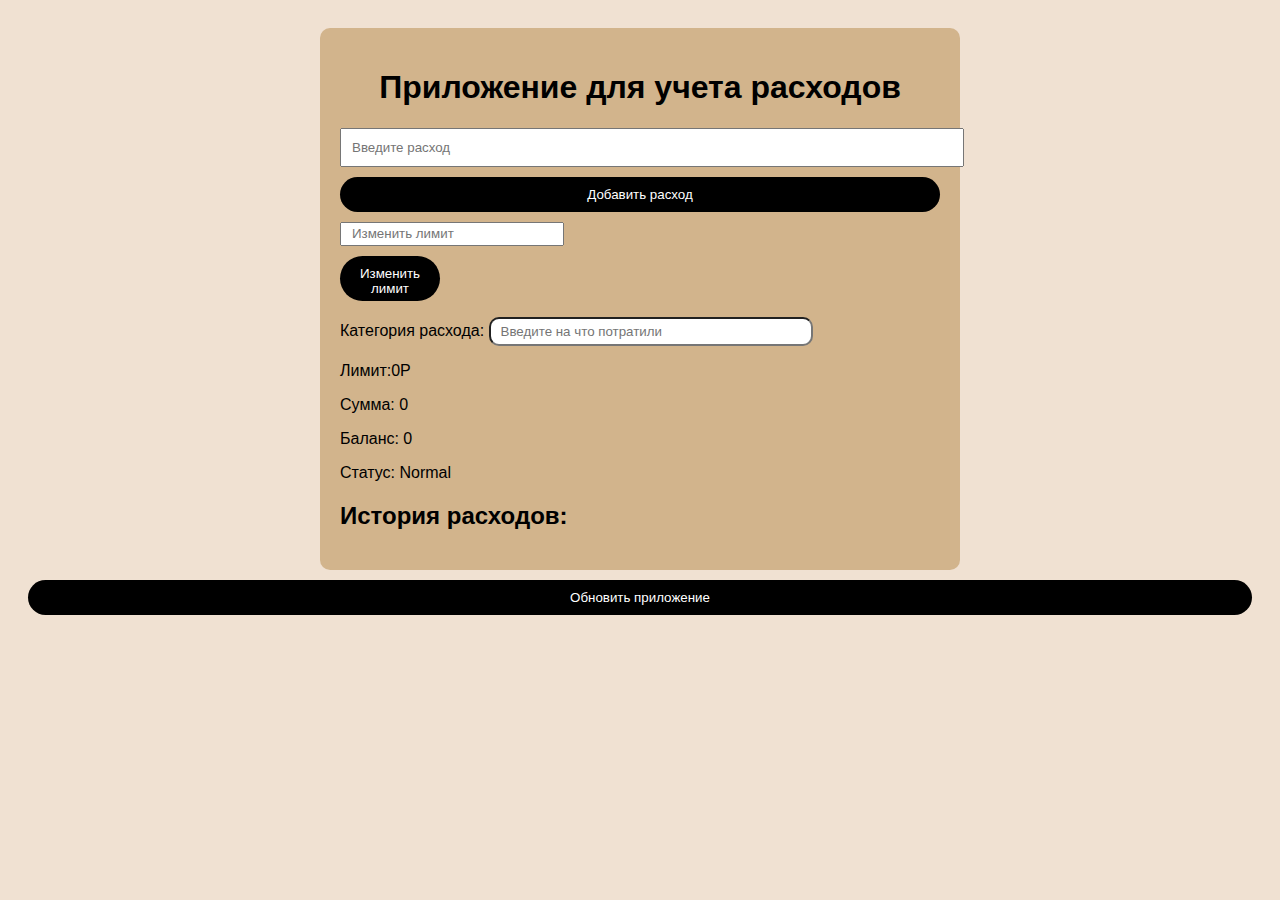
==== index.html @ 7139d3e5 "Add files via upload" ====
<!DOCTYPE html>
<html lang="en">
<head>
    <meta charset="UTF-8">
    <meta name="viewport" content="width=device-width, initial-scale=1.0">
    <title>Expense Tracker</title>
  <link rel="stylesheet" href="style.css">
  <link rel="icon" href="favicon.ico" type="image/x-icon">
  <link rel="apple-touch-icon" href="icon.png">
  <link rel="apple-touch-icon" sizes="152x152" href="icon-152x152.png">
  <link rel="apple-touch-icon" sizes="180x180" href="icon-180x180.png">
  <link rel="apple-touch-icon" sizes="167x167" href="icon-167x167.png">
</head>
<body>
<div class="container">
    <h1>Приложение для учета расходов</h1>
    <input class="js-input" type="number" placeholder="Введите расход">
    <button class="js-button">Добавить расход</button>

    <input class="input-limit" type="number" placeholder="Изменить лимит">
 
    <button class="limit-btn">Изменить лимит</button>
    <div>
      <p>Категория расхода: <input type="text" placeholder="Введите на что потратили" class="select"></p>
    </div>
    <p>Лимит:<span class="js-limit">0</span>Р</p>

    

    <p>Сумма: <span class="js-sum">0</span></p>
    <p>Баланс: <span class="js-balance">0</span></p>
    <p>Статус: <span class="js-status">Normal</span></p>

    <h2>История расходов:</h2>
    <div class="js-history history"></div>
</div>

<div class="refresh-container">
    <button class="refresh-btn">Обновить приложение</button>
</div>



<script src="index.js"></script>
</body>
</html>
---- style.css ----
body {
    font-family: Arial, sans-serif;
    background-color: #f0e1d2;
    padding: 20px;
}

.container {
    max-width: 600px;
    margin: 0 auto;
    background: #d2b48c;
    padding: 20px;
    border-radius: 10px;
}

h1 {
    text-align: center;
}

button {
 
    margin-top: 10px;
    display: block;
    width: 100%;
    padding: 10px;
    background: black;
    color: white;
    border: none;
    border-radius: 40px;
    cursor: pointer;
}

button:hover {
    background: #333;
}

input {
    margin-right: 20px;

    width: 100%;
    padding: 10px;

}

.history {
    margin-top: 20px;
}

.history-item {
    margin-bottom: 10px;
}

.input-limit{
    width: 200px;
    height: 0.1px;

    margin-top: 10px;
}

.limit-btn{
    width:  100px;
    height: 45px;

}

.select{
    width: 300px;
    height: 5px;
    border-radius: 10px;
}
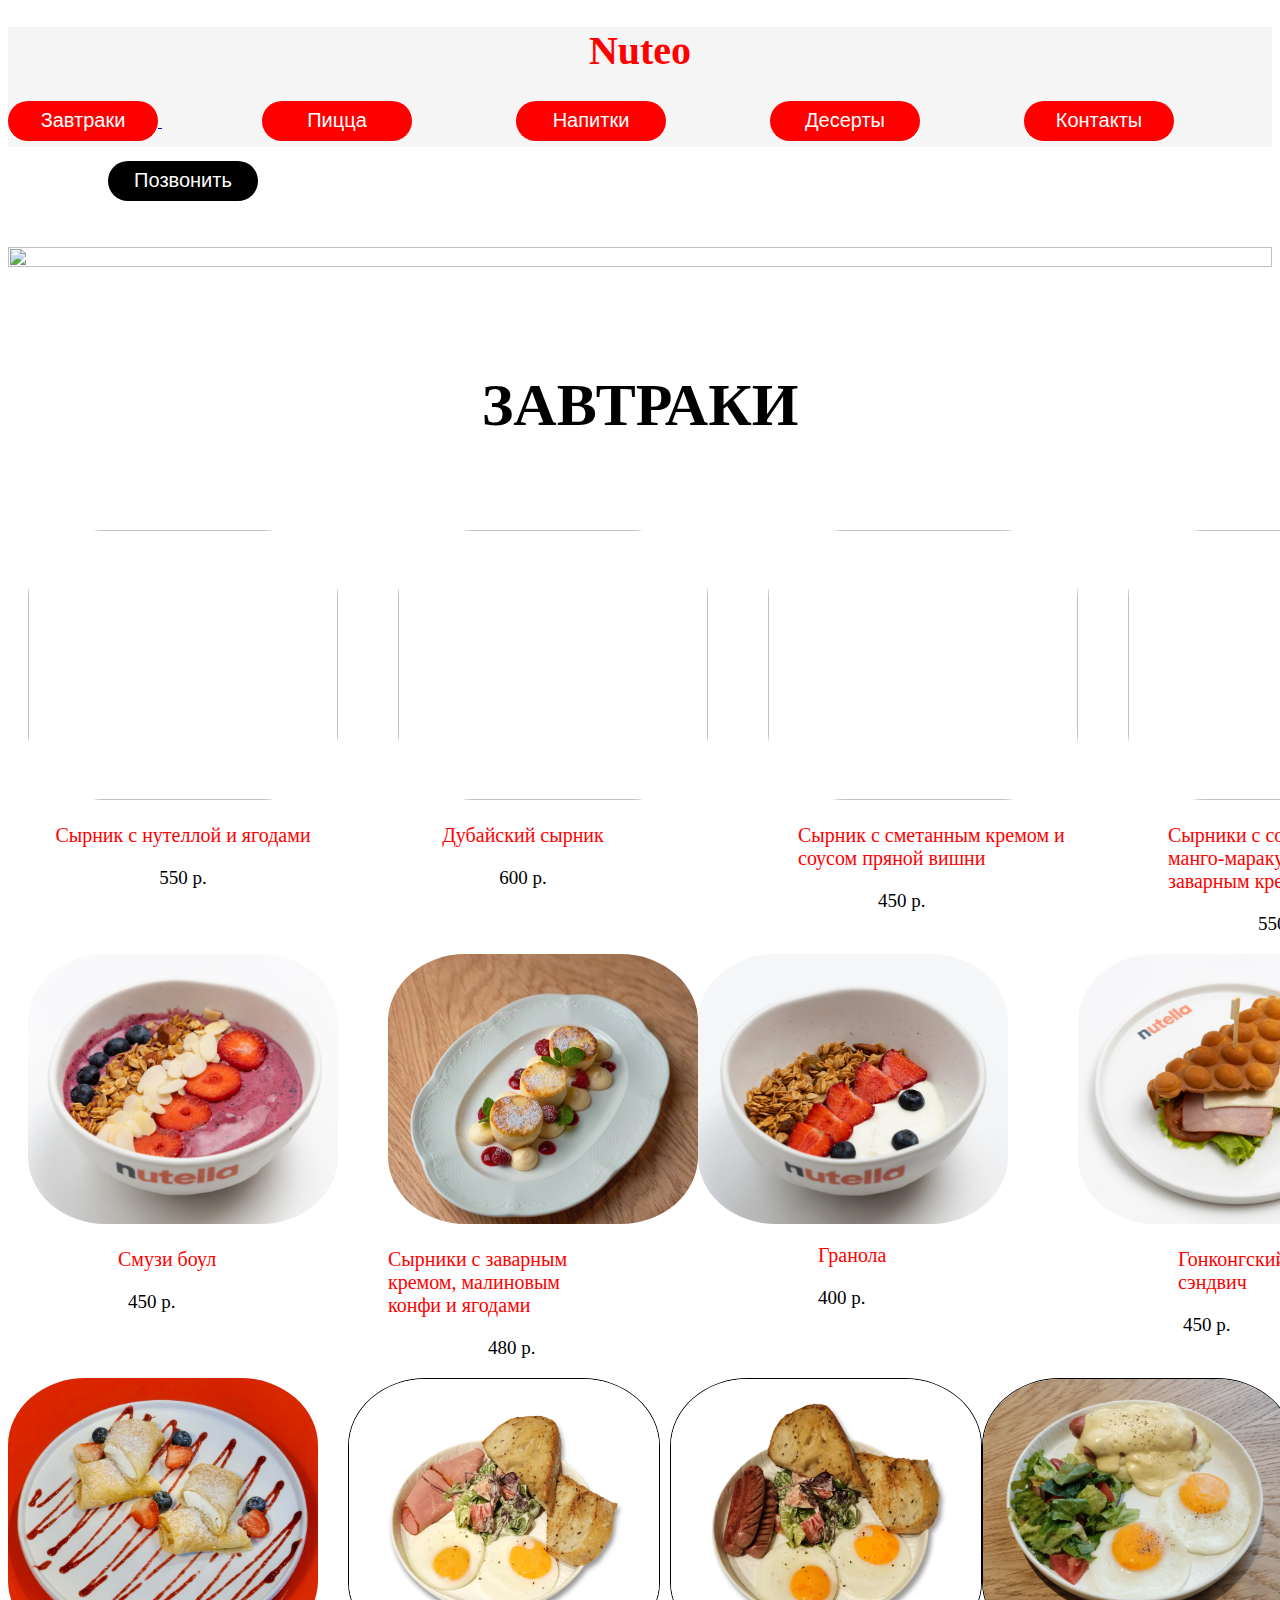
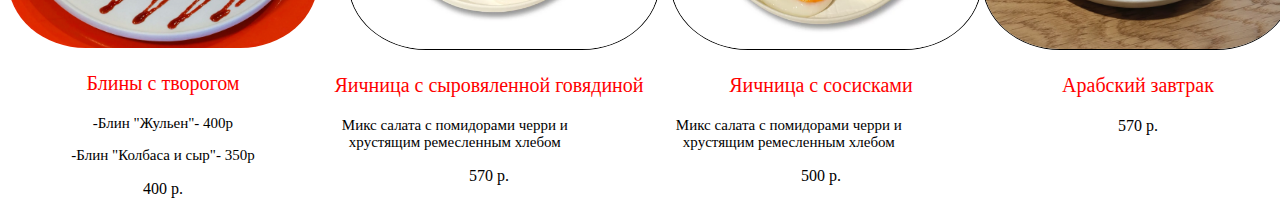
==== commit 69f0be0b: "Add files via upload" ====
--- a/index.html
+++ b/index.html
@@ -1,46 +1,171 @@
-<!DOCTYPE html>
+<!doctype html>
 <html lang="en">
 <head>
     <meta charset="UTF-8">
-    <meta name="viewport" content="width=device-width, initial-scale=1.0">
-    <title>Expense Tracker</title>
-  <link rel="stylesheet" href="style.css">
-  <link rel="icon" href="favicon.ico" type="image/x-icon">
-  <link rel="apple-touch-icon" href="icon.png">
-  <link rel="apple-touch-icon" sizes="152x152" href="icon-152x152.png">
-  <link rel="apple-touch-icon" sizes="180x180" href="icon-180x180.png">
-  <link rel="apple-touch-icon" sizes="167x167" href="icon-167x167.png">
+    <meta name="viewport" content="width=device-width, initial-scale=1">
+    <title>Nuteo</title>
+    <link rel="stylesheet" href="style.css">
 </head>
 <body>
-<div class="container">
-    <h1>Приложение для учета расходов</h1>
-    <input class="js-input" type="number" placeholder="Введите расход">
-    <button class="js-button">Добавить расход</button>
 
-    <input class="input-limit" type="number" placeholder="Изменить лимит">
- 
-    <button class="limit-btn">Изменить лимит</button>
-    <div>
-      <p>Категория расхода: <input type="text" placeholder="Введите на что потратили" class="select"></p>
-    </div>
-    <p>Лимит:<span class="js-limit">0</span>Р</p>
+<div class="box">
 
-    
+    <h1 class="h1-nuteo">
+        Nuteo
+    </h1>
 
-    <p>Сумма: <span class="js-sum">0</span></p>
-    <p>Баланс: <span class="js-balance">0</span></p>
-    <p>Статус: <span class="js-status">Normal</span></p>
+ <a href="#menu-morning">
+   <button class="morning-btn">Завтраки</button>
 
-    <h2>История расходов:</h2>
-    <div class="js-history history"></div>
+ </a>
+
+    <a>
+        <button class="pizza-btn">Пицца</button>
+    </a>
+
+    <a>
+        <button class="drink-btn">Напитки</button>
+    </a>
+
+    <a>
+        <button class="desert-btn">Десерты</button>
+    </a>
+
+    <a>
+        <button class="contact-btn">Контакты</button>
+    </a>
+
+    <a>
+        <button class="phone-btn">Позвонить</button>
+    </a>
+
+
 </div>
 
-<div class="refresh-container">
-    <button class="refresh-btn">Обновить приложение</button>
+
+<div>
+    <img src="Frame_1.png" class="img">
 </div>
 
 
 
-<script src="index.js"></script>
+
+
+
+
+
+<div id="menu-morning">
+    <h1 class="morning-menu">ЗАВТРАКИ</h1>
+<div class="menu-slide-1">
+
+    <div class="menu-chees">
+        <img src="nuteo-1.jpg" class="img-nuteo-1">
+        <p class="img-nuteo-1-p">Сырник с нутеллой и ягодами</p>
+        <p class="nuteo-1-money">550 р.</p>
+    </div>
+
+
+
+
+
+    <div class="menu-chees-duba">
+        <img src="nuteo-2.jpg" class="img-nuteo-2">
+        <p class="img-nuteo-2-p">Дубайский сырник</p>
+
+        <p class="nuteo-2-money">600 р.</p>
+    </div>
+
+    <div class="menu-cherry">
+        <img src="nuteo-3.jpg" class="img-nuteo-3">
+        <p class="img-nuteo-3-p">Сырник с сметанным кремом и соусом пряной вишни</p>
+
+        <p class="nuteo-3-money">450 р.</p>
+    </div>
+
+    <div class="chees-mango">
+        <img src="nuteo-4.jpg" class="img-nuteo-4">
+        <p class="img-nuteo-4-p">Сырники с соусом манго-маракуйя и заварным кремом</p>
+
+        <p class="nuteo-4-money">550 р.</p>
+    </div>
+
+
+
+</div>
+
+<div class="menu-slide-2">
+    <div class="boul">
+<img src="nuteo-5.jpg" class="img-nuteo-5">
+
+    <p class="img-nuteo-5-p">Смузи боул</p>
+
+    <p class="nuteo-5-money">450 р.</p>
+    </div>
+
+    <div class="chees-crem">
+        <img src="nuteo-6.jpg" class="img-nuteo-6">
+        <p class="img-nuteo-6-p">Сырники с заварным кремом, малиновым конфи и ягодами</p>
+        <p class="nuteo-6-money">480 р.</p>
+    </div>
+
+    <div class="granola">
+        <img src="nuteo-7.jpg" class="img-nuteo-7">
+        <p class="img-nuteo-7-p">Гранола</p>
+        <p class="nuteo-7-money">400 р.</p>
+    </div>
+
+
+   <div class="gonkong">
+       <img src="nuteo-8.jpg" class="img-nuteo-8">
+       <p class="img-nuteo-8-p">Гонконгский сэндвич</p>
+       <p class="nuteo-8-money">450 р.</p>
+   </div>
+
+
+
+</div>
+
+    <div class="menu-slide-3">
+        <div class="blin-tvorog">
+        <img src="nuteo-9.jpg" class="img-nuteo-9">
+        <p class="img-nuteo-9-p">Блины с творогом</p>
+        <p class="img-nuteo-9-p-mini">-Блин "Жульен"- 400р</p>
+        <p class="img-nuteo-9-p-mini-2">-Блин "Колбаса и сыр"- 350р</p>
+        <p class="nuteo-9-money">400 р.</p>
+        </div>
+
+
+        <div class="omlet-meat">
+            <img src="nuteo-10.png" class="img-nuteo-10">
+            <p class="img-nuteo-10-p">Яичница с сыровяленной говядиной</p>
+            <p class="img-nuteo-10-p-mini">Микс салата с помидорами черри и хрустящим ремесленным хлебом</p>
+
+            <p class="nuteo-10-money">570 р.</p>
+        </div>
+
+        <div class="omlet-meat-2">
+
+            <img src="nuteo-11.png" class="img-nuteo-11">
+            <p class="img-nuteo-11-p">Яичница с сосисками</p>
+            <p class="img-nuteo-11-p-mini">Микс салата с помидорами черри и хрустящим ремесленным хлебом</p>
+
+            <p class="nuteo-11-money">500 р.</p>
+        </div>
+
+        <div class="omlet-3">
+            <img src="nuteo-12.jpg" class="img-nuteo-12">
+            <p class="img-nuteo-12-p">Арабский завтрак</p>
+            <p class="nuteo-12-money">570 р.</p>
+        </div>
+
+    </div>
+
+</div>
+
+
+
+
+
+
 </body>
-</html>
+</html>--- a/style.css
+++ b/style.css
@@ -1,69 +1,428 @@
-body {
-    font-family: Arial, sans-serif;
-    background-color: #f0e1d2;
-    padding: 20px;
-}
-
-.container {
-    max-width: 600px;
-    margin: 0 auto;
-    background: #d2b48c;
-    padding: 20px;
-    border-radius: 10px;
-}
-
-h1 {
-    text-align: center;
-}
-
-button {
- 
-    margin-top: 10px;
+html {
+    scroll-behavior: smooth;
+}
+
+
+.box{
+
+
+    width: 100%;
+    height: 120px;
+    background-color: whitesmoke;
+
+}
+
+.h1-nuteo{
+
+    font-size: 40px;
+    text-align: center;
+    color: red;
+}
+
+
+.morning-btn{
+    margin-bottom: 20px;
+    width: 150px;
+    height: 40px;
+    background-color: red;
+    color: white;
+    border: none;
+    border-radius: 20px;
+    font-size: 20px;
+
+}
+
+.pizza-btn{
+    margin-left: 100px;
+    margin-bottom: 20px;
+    width: 150px;
+    height: 40px;
+    background-color: red;
+    color: white;
+    border: none;
+    border-radius: 20px;
+    font-size: 20px;
+}
+
+.drink-btn{
+    margin-left: 100px;
+    margin-bottom: 20px;
+    width: 150px;
+    height: 40px;
+    background-color: red;
+    color: white;
+    border: none;
+    border-radius: 20px;
+    font-size: 20px;
+}
+
+
+.desert-btn{
+    margin-left: 100px;
+    margin-bottom: 20px;
+    width: 150px;
+    height: 40px;
+    background-color: red;
+    color: white;
+    border: none;
+    border-radius: 20px;
+    font-size: 20px;
+}
+
+.contact-btn{
+    margin-left: 100px;
+    margin-bottom: 20px;
+    width: 150px;
+    height: 40px;
+    background-color: red;
+    color: white;
+    border: none;
+    border-radius: 20px;
+    font-size: 20px;
+}
+
+.phone-btn{
+    margin-left: 100px;
+    margin-bottom: 20px;
+    width: 150px;
+    height: 40px;
+    background-color: black;
+    color: white;
+    border: none;
+    border-radius: 20px;
+    font-size: 20px;
+}
+
+.morning-menu{
+
+padding-bottom: 50px;
+    font-size: 60px;
+      text-align: center;
+    margin-top: 100px;
+}
+
+.menu-morning{
+    display: flex;
+    justify-content: space-between;
+}
+
+.img{
+    margin-top: 100px;
+    width: 100%;
+    height: 30%;
+}
+
+
+.menu-slide-1{
+    display: flex;
+
+}
+
+.menu-chees{
+
+    margin-left: 20px;
+    width: 310px;
+    height: 10px;
+
+
+}
+
+
+
+.img-nuteo-1{
+    object-fit: cover;
+    height: auto;
+    width: 310px;
+    height: 270px;
+    border-radius: 25%;
+}
+
+.img-nuteo-1-p{
+    font-size: 20px;
+    text-align: center;
+    color: red;
+}
+
+.nuteo-1-money{
+    text-align: center;
+    font-size: 19px;
+}
+
+
+
+.img-nuteo-2{
+    object-fit: cover;
+    margin-left: 60px;
+    width: 310px;
+    height: 270px;
+    border-radius: 25%;
+}
+
+.img-nuteo-2-p{
+    font-size: 20px;
+
+    color: red;
+    text-align: center;
+
+}
+
+.nuteo-2-money{
+    text-align: center;
+    font-size: 19px;
+}
+
+
+.img-nuteo-3{
+    object-fit: cover;
+    margin-left: 60px;
+    width: 310px;
+    height: 270px;
+    border-radius: 25%;
+}
+
+.img-nuteo-3-p{
+    width: 80%;
+    font-size: 20px;
+    color: red;
+    margin-left: 90px;
+}
+
+
+.nuteo-3-money{
+    font-size: 19px;
+    margin-left: 170px;
+}
+
+
+.img-nuteo-4{
+    object-fit: cover;
+    margin-left: 50px;
+    width: 310px;
+    height: 270px;
+    border-radius: 25%;
+}
+
+.img-nuteo-4-p{
+
+    font-size: 20px;
+    width: 60%;
+    font-size: 20px;
+    color: red;
+    margin-left: 90px;
+}
+
+.nuteo-4-money{
+    font-size: 19px;
+    margin-left: 180px;
+}
+
+.menu-slide-2{
+    display: flex;
+    margin-left: 20px;
+
+}
+
+
+.img-nuteo-5{
+    object-fit: cover;
+    width: 310px;
+    height: 270px;
+    border-radius: 25%;
+}
+
+.img-nuteo-5-p{
+    font-size: 20px;
+    width: 60%;
+    font-size: 20px;
+    color: red;
+    margin-left: 90px;
+}
+
+.nuteo-5-money{
+    font-size: 19px;
+    margin-left: 100px;
+}
+
+
+.img-nuteo-6{
+    object-fit: cover;
+    margin-left: 50px;
+    width: 310px;
+    height: 270px;
+    border-radius: 25%;
+}
+
+
+.img-nuteo-6-p{
+    font-size: 20px;
+    width: 60%;
+    font-size: 20px;
+    color: red;
+    margin-left: 50px;
+}
+
+.nuteo-6-money{
+    font-size: 19px;
+    margin-left: 150px;
+}
+
+
+.img-nuteo-7{
     display: block;
-    width: 100%;
-    padding: 10px;
-    background: black;
-    color: white;
-    border: none;
-    border-radius: 40px;
-    cursor: pointer;
-}
-
-button:hover {
-    background: #333;
-}
-
-input {
-    margin-right: 20px;
-
-    width: 100%;
-    padding: 10px;
-
-}
-
-.history {
-    margin-top: 20px;
-}
-
-.history-item {
-    margin-bottom: 10px;
-}
-
-.input-limit{
-    width: 200px;
-    height: 0.1px;
-
-    margin-top: 10px;
-}
-
-.limit-btn{
-    width:  100px;
-    height: 45px;
-
-}
-
-.select{
-    width: 300px;
-    height: 5px;
-    border-radius: 10px;
+      margin-right: 220px;
+    object-fit: cover;
+    width: 310px;
+    height: 270px;
+    border-radius: 25%;
+}
+
+.img-nuteo-7-p{
+    font-size: 20px;
+    width: 60%;
+    font-size: 20px;
+    color: red;
+    margin-left: 120px;
+}
+.nuteo-7-money{
+    font-size: 19px;
+    margin-left: 120px;
+}
+
+
+
+
+.img-nuteo-8{
+     margin-left: -150px;
+    object-fit: cover;
+    width: 310px;
+    height: 270px;
+    border-radius: 25%;
+}
+
+.img-nuteo-8-p{
+   margin-left: -50px;
+    font-size: 20px;
+    padding-right: 50px;
+    color: red;
+}
+
+.nuteo-8-money{
+    font-size: 19px;
+    margin-left: -45px;
+}
+
+
+.menu-slide-3{
+    display: flex;
+}
+
+
+.img-nuteo-9{
+
+    object-fit: cover;
+    width: 310px;
+    height: 270px;
+    border-radius: 25%;
+}
+
+.img-nuteo-9-p{
+    font-size: 20px;
+   text-align: center;
+    color: red;
+}
+
+.img-nuteo-9-p-mini{
+
+   font-size: 15px;
+    text-align: center;
+}
+
+.img-nuteo-9-p-mini-2{
+    font-size: 15px;
+    text-align: center;
+}
+.nuteo-9-money{
+    text-align: center;
+}
+
+
+.img-nuteo-10{
+    margin-left: 30px;
+     border: 1px solid black;
+    object-fit: cover;
+    width: 310px;
+    height: 270px;
+    border-radius: 25%;
+}
+
+.img-nuteo-10-p{
+
+    color: red;
+    font-size: 20px;
+    text-align: center;
+}
+
+.img-nuteo-10-p-mini{
+    width: 80%;
+    font-size: 15px;
+    text-align: center;
+}
+
+.nuteo-10-money{
+
+    text-align: center;
+}
+
+
+.img-nuteo-11{
+    margin-left: 10px;
+    border: 1px solid black;
+    object-fit: cover;
+    width: 310px;
+    height: 270px;
+    border-radius: 25%;
+}
+
+.img-nuteo-11-p{
+    font-size: 20px;
+    text-align: center;
+    color: red;
+
+}
+.img-nuteo-11-p-mini{
+    font-size: 15px;
+    text-align: center;
+    width: 80%;
+}
+.nuteo-11-money{
+    text-align: center;
+}
+
+.img-nuteo-12{
+
+    margin-left: 0px;
+    border: 1px solid black;
+    object-fit: cover;
+    width: 310px;
+    height: 270px;
+    border-radius: 25%;
+}
+
+.img-nuteo-12-p{
+    font-size: 20px;
+    color: red;
+    text-align: center;
+
+}
+
+.nuteo-12-money{
+    text-align: center;
+}
+
+
+@media screen and (max-width: 768px){
+    body{
+        width: 90%;
+        padding: 10px;
+    }
 }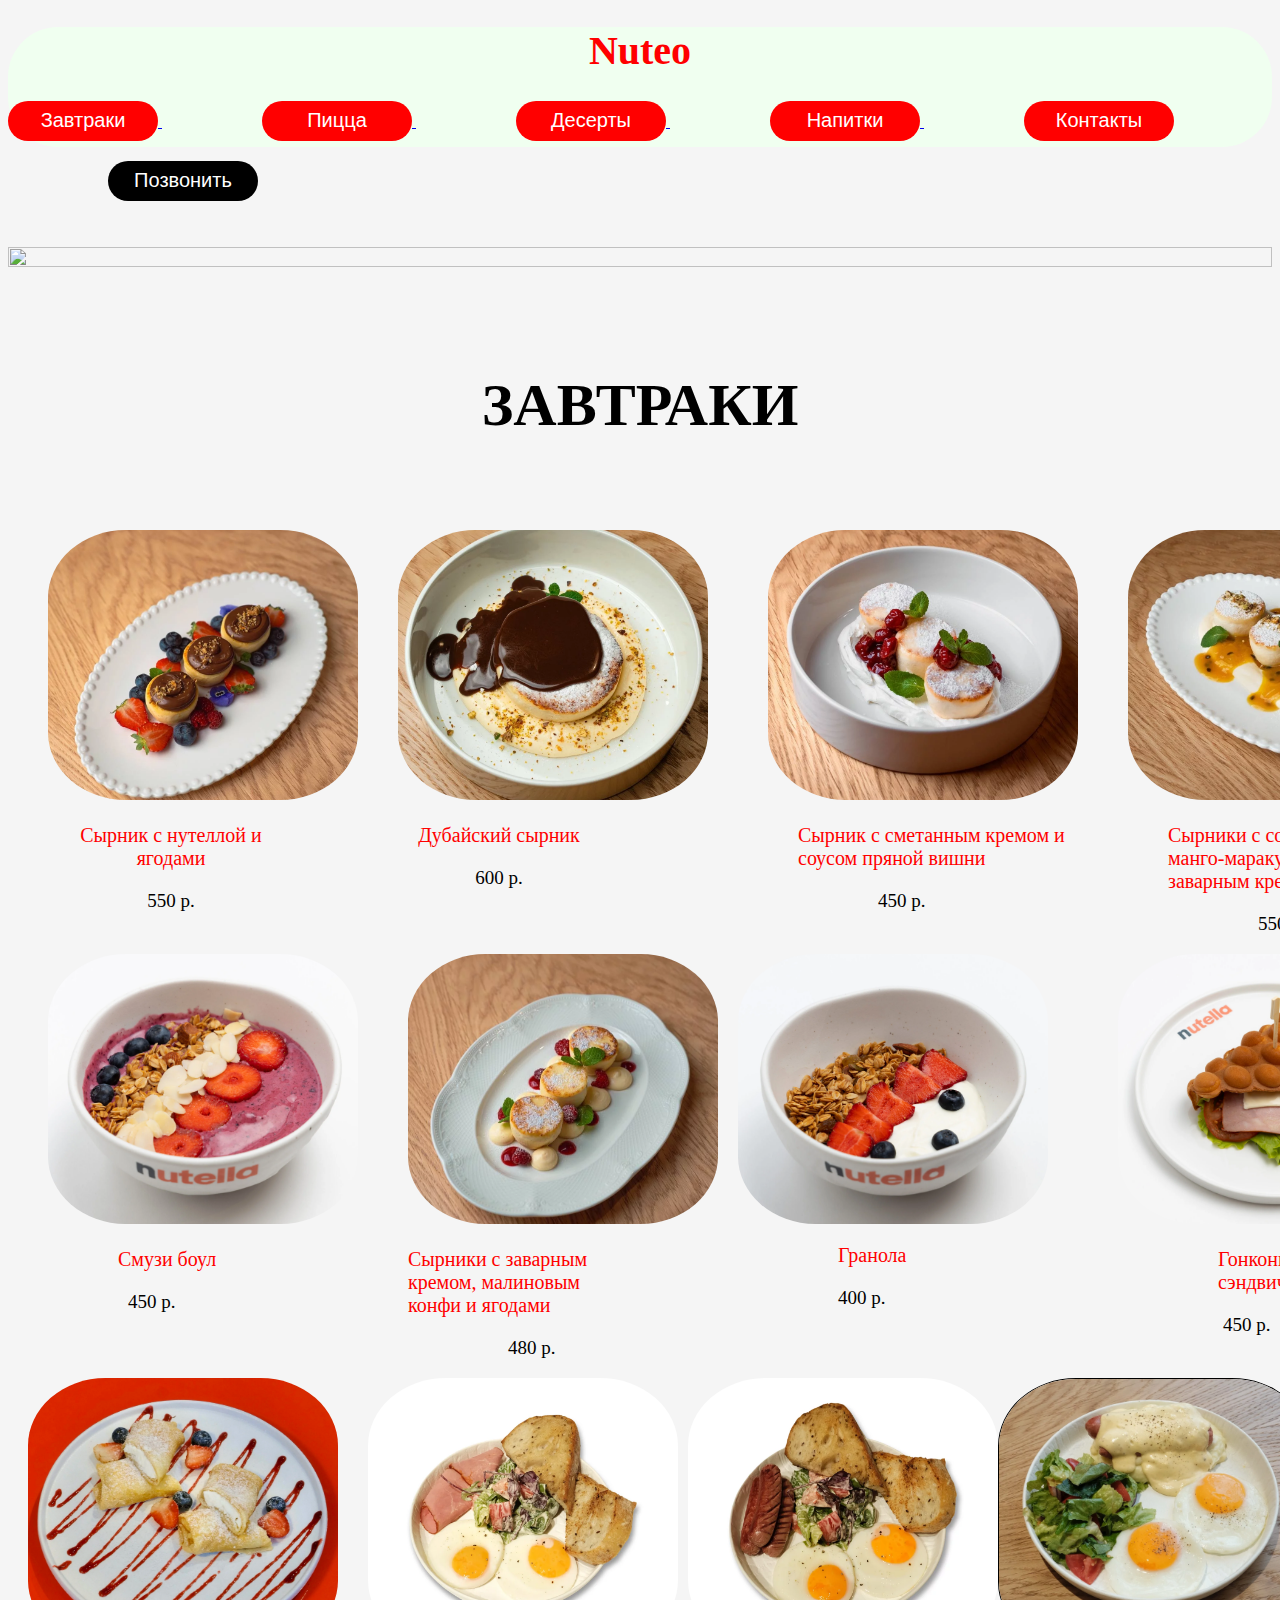
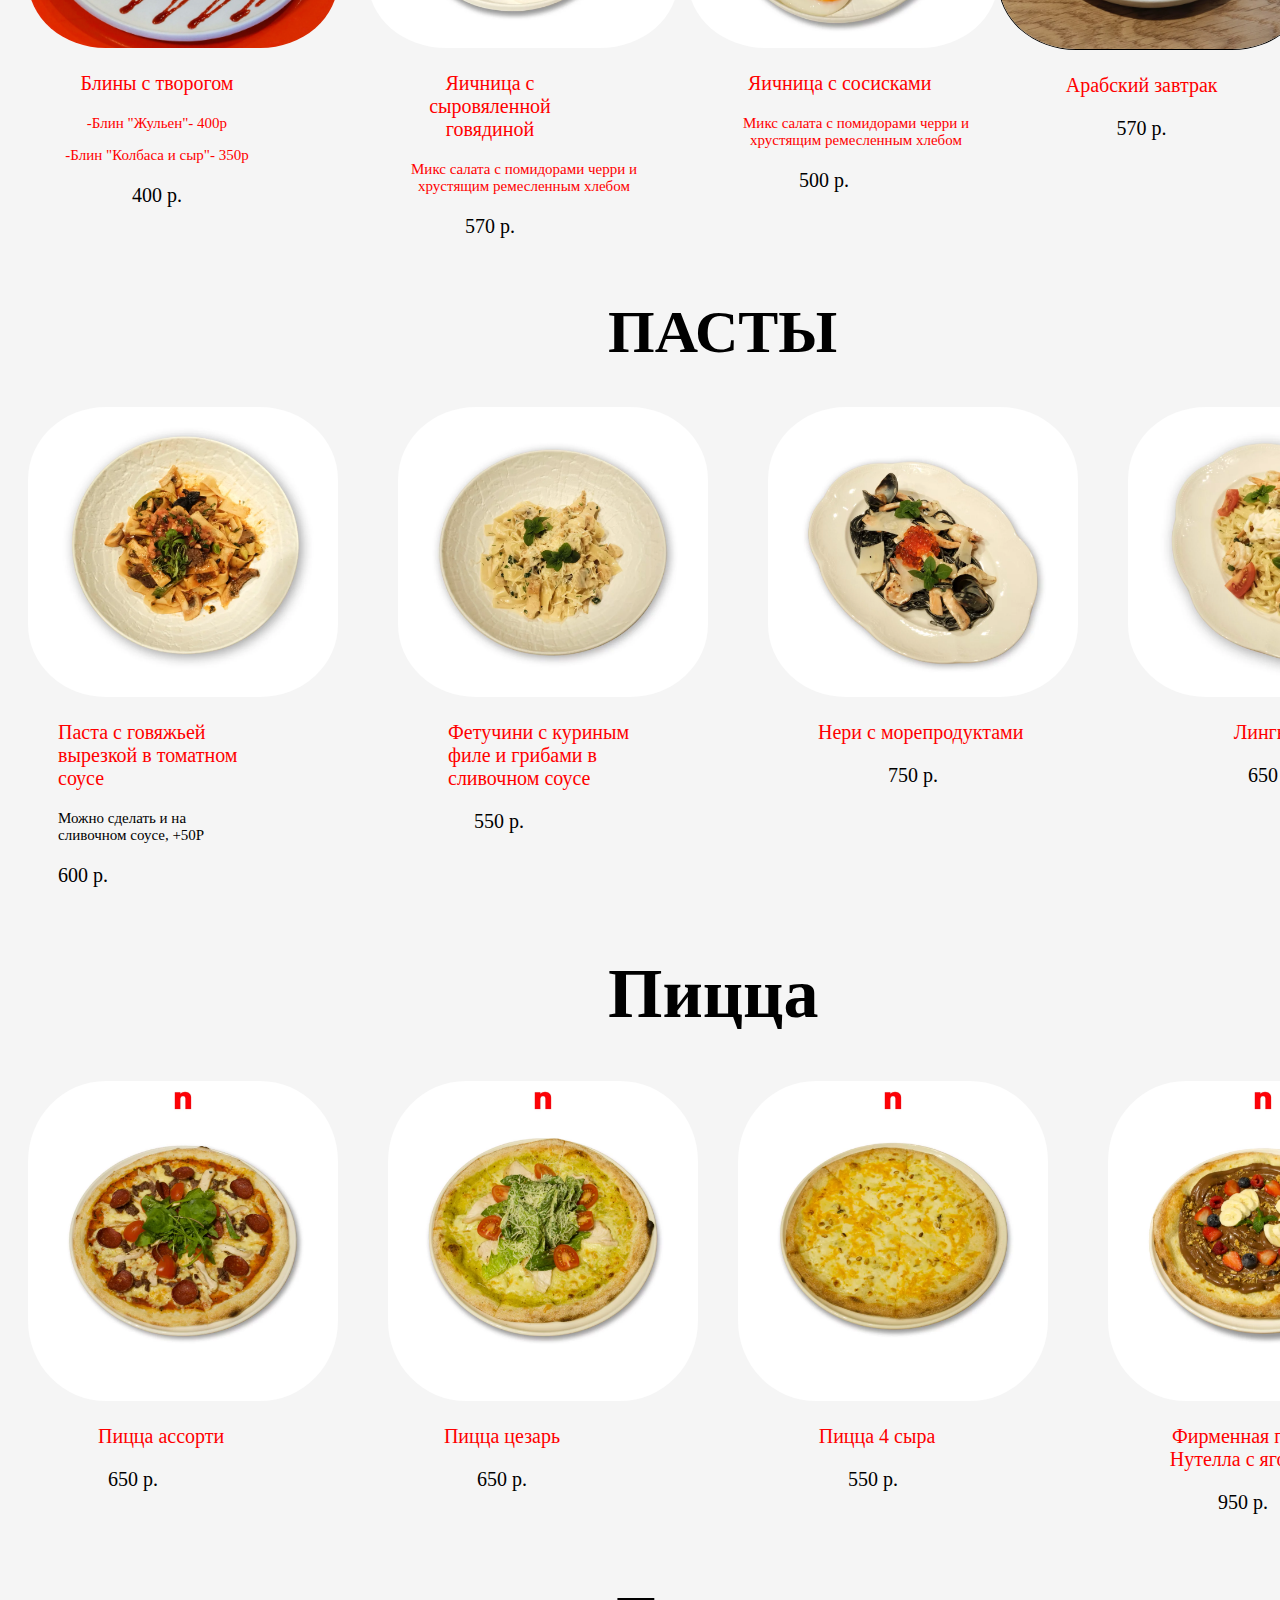
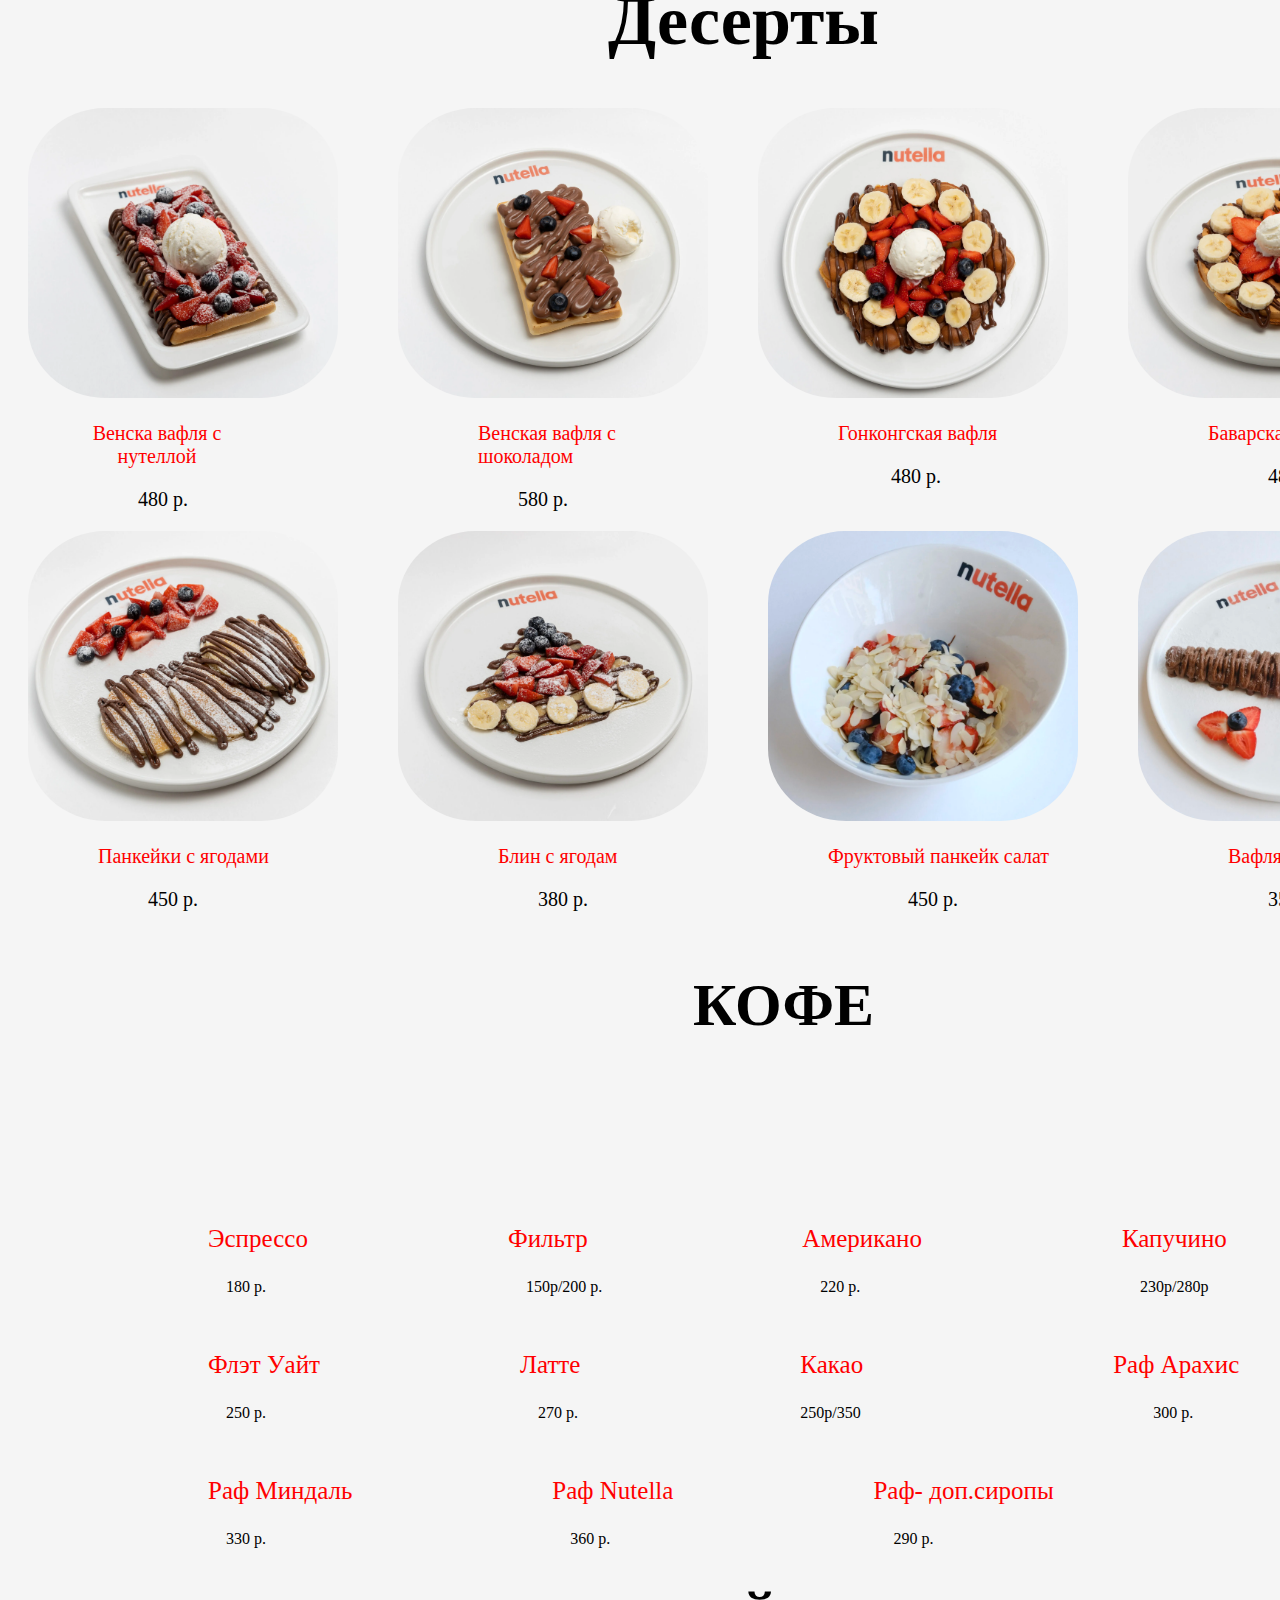
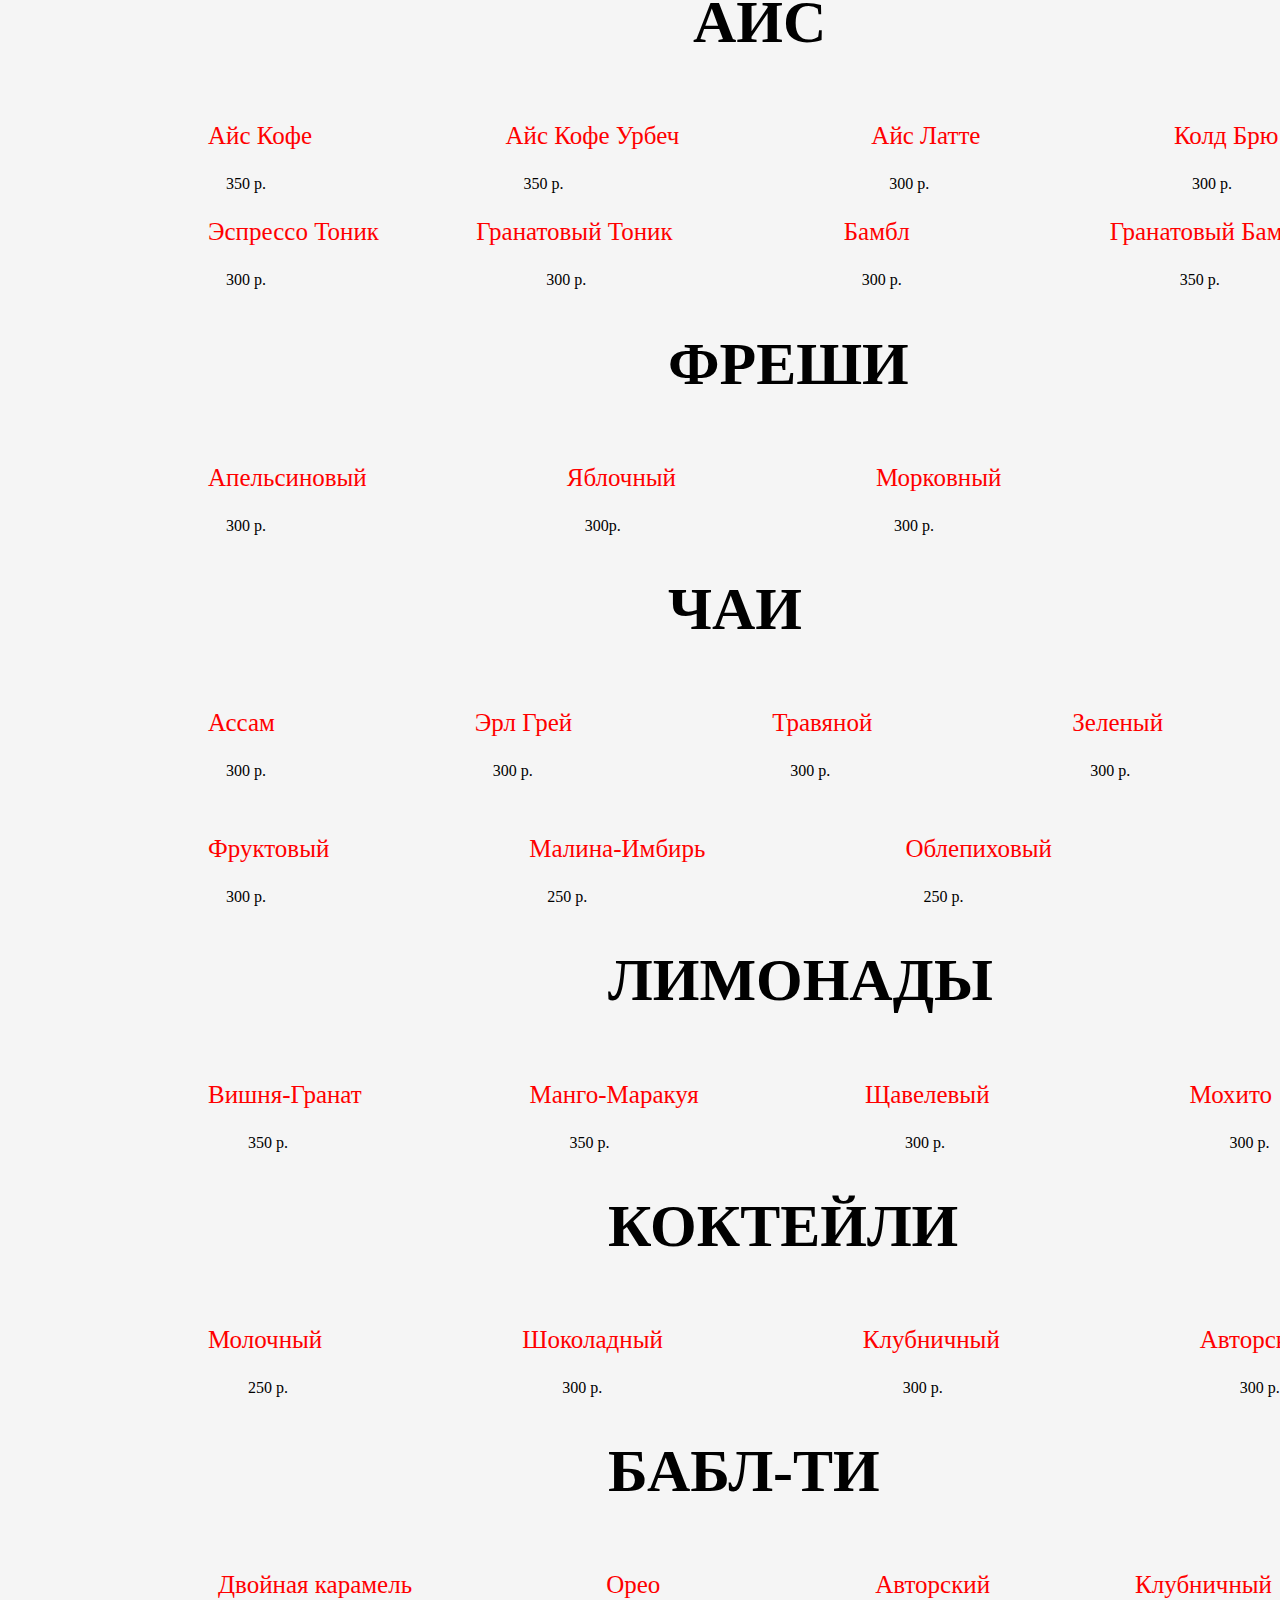
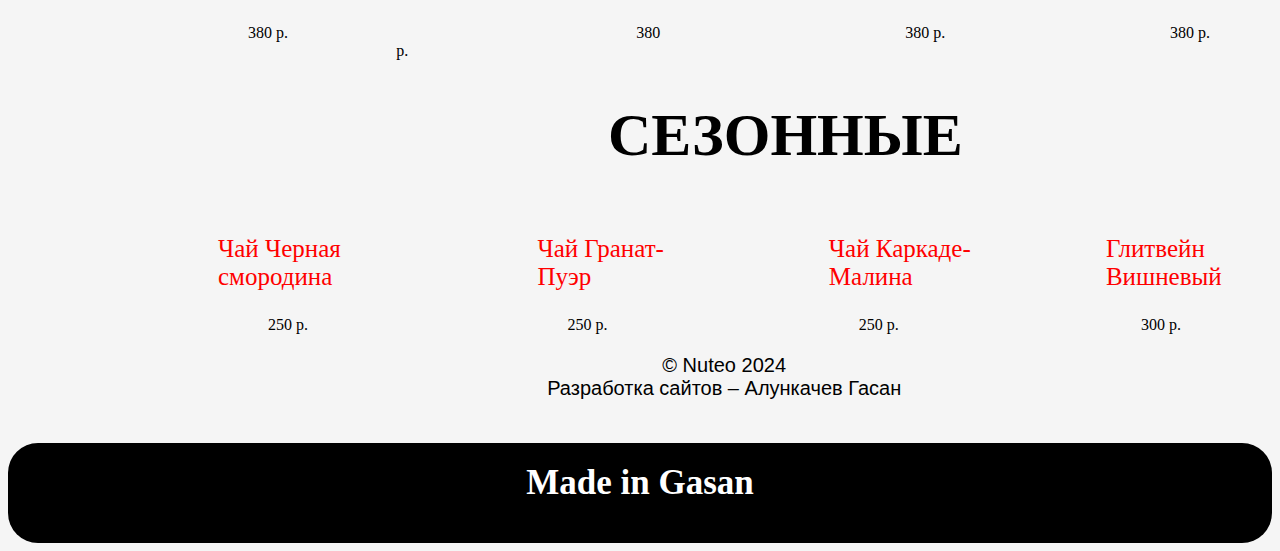
==== commit 626cc499: "Add files via upload" ====
--- a/index.html
+++ b/index.html
@@ -5,8 +5,16 @@
     <meta name="viewport" content="width=device-width, initial-scale=1">
     <title>Nuteo</title>
     <link rel="stylesheet" href="style.css">
+    <link rel="stylesheet" href="button.css">
+    <link rel="icon" href="assets/favicon.png" type="image/x-icon">
+
+
 </head>
 <body>
+
+<div class="container">
+
+    <nav class="nav">
 
 <div class="box">
 
@@ -19,17 +27,18 @@
 
  </a>
 
-    <a>
+    <a href="#h1-pizza">
         <button class="pizza-btn">Пицца</button>
     </a>
-
-    <a>
+    <a href="#h1-desert">
+        <button class="desert-btn">Десерты</button>
+    </a>
+
+    <a href="#coffe">
         <button class="drink-btn">Напитки</button>
     </a>
 
-    <a>
-        <button class="desert-btn">Десерты</button>
-    </a>
+
 
     <a>
         <button class="contact-btn">Контакты</button>
@@ -59,8 +68,11 @@
 <div class="menu-slide-1">
 
     <div class="menu-chees">
-        <img src="nuteo-1.jpg" class="img-nuteo-1">
+        <img src="assets/nuteo-1.jpg" class="img-nuteo-1">
         <p class="img-nuteo-1-p">Сырник с нутеллой и ягодами</p>
+
+
+
         <p class="nuteo-1-money">550 р.</p>
     </div>
 
@@ -69,21 +81,21 @@
 
 
     <div class="menu-chees-duba">
-        <img src="nuteo-2.jpg" class="img-nuteo-2">
+        <img src="assets/nuteo-2.jpg" class="img-nuteo-2">
         <p class="img-nuteo-2-p">Дубайский сырник</p>
 
         <p class="nuteo-2-money">600 р.</p>
     </div>
 
     <div class="menu-cherry">
-        <img src="nuteo-3.jpg" class="img-nuteo-3">
+        <img src="assets/nuteo-3.jpg" class="img-nuteo-3">
         <p class="img-nuteo-3-p">Сырник с сметанным кремом и соусом пряной вишни</p>
 
         <p class="nuteo-3-money">450 р.</p>
     </div>
 
     <div class="chees-mango">
-        <img src="nuteo-4.jpg" class="img-nuteo-4">
+        <img src="assets/nuteo-4.jpg" class="img-nuteo-4">
         <p class="img-nuteo-4-p">Сырники с соусом манго-маракуйя и заварным кремом</p>
 
         <p class="nuteo-4-money">550 р.</p>
@@ -95,7 +107,7 @@
 
 <div class="menu-slide-2">
     <div class="boul">
-<img src="nuteo-5.jpg" class="img-nuteo-5">
+<img src="assets/nuteo-5.jpg" class="img-nuteo-5">
 
     <p class="img-nuteo-5-p">Смузи боул</p>
 
@@ -103,20 +115,20 @@
     </div>
 
     <div class="chees-crem">
-        <img src="nuteo-6.jpg" class="img-nuteo-6">
+        <img src="assets/nuteo-6.jpg" class="img-nuteo-6">
         <p class="img-nuteo-6-p">Сырники с заварным кремом, малиновым конфи и ягодами</p>
         <p class="nuteo-6-money">480 р.</p>
     </div>
 
     <div class="granola">
-        <img src="nuteo-7.jpg" class="img-nuteo-7">
+        <img src="assets/nuteo-7.jpg" class="img-nuteo-7">
         <p class="img-nuteo-7-p">Гранола</p>
         <p class="nuteo-7-money">400 р.</p>
     </div>
 
 
    <div class="gonkong">
-       <img src="nuteo-8.jpg" class="img-nuteo-8">
+       <img src="assets/nuteo-8.jpg" class="img-nuteo-8">
        <p class="img-nuteo-8-p">Гонконгский сэндвич</p>
        <p class="nuteo-8-money">450 р.</p>
    </div>
@@ -127,7 +139,7 @@
 
     <div class="menu-slide-3">
         <div class="blin-tvorog">
-        <img src="nuteo-9.jpg" class="img-nuteo-9">
+        <img src="assets/nuteo-9.jpg" class="img-nuteo-9">
         <p class="img-nuteo-9-p">Блины с творогом</p>
         <p class="img-nuteo-9-p-mini">-Блин "Жульен"- 400р</p>
         <p class="img-nuteo-9-p-mini-2">-Блин "Колбаса и сыр"- 350р</p>
@@ -136,7 +148,7 @@
 
 
         <div class="omlet-meat">
-            <img src="nuteo-10.png" class="img-nuteo-10">
+            <img src="assets/nuteo-10.png" class="img-nuteo-10">
             <p class="img-nuteo-10-p">Яичница с сыровяленной говядиной</p>
             <p class="img-nuteo-10-p-mini">Микс салата с помидорами черри и хрустящим ремесленным хлебом</p>
 
@@ -145,7 +157,7 @@
 
         <div class="omlet-meat-2">
 
-            <img src="nuteo-11.png" class="img-nuteo-11">
+            <img src="assets/nuteo-11.png" class="img-nuteo-11">
             <p class="img-nuteo-11-p">Яичница с сосисками</p>
             <p class="img-nuteo-11-p-mini">Микс салата с помидорами черри и хрустящим ремесленным хлебом</p>
 
@@ -153,7 +165,7 @@
         </div>
 
         <div class="omlet-3">
-            <img src="nuteo-12.jpg" class="img-nuteo-12">
+            <img src="assets/nuteo-12.jpg" class="img-nuteo-12">
             <p class="img-nuteo-12-p">Арабский завтрак</p>
             <p class="nuteo-12-money">570 р.</p>
         </div>
@@ -162,10 +174,411 @@
 
 </div>
 
-
-
-
-
-
+        <h1 class="h1-pasta">ПАСТЫ</h1>
+
+        <div id="pasta">
+            <div class="menu-slide-4">
+                <div class="pasta-meat">
+                    <img src="assets/nuteo-13.png" class="img-nuteo-13">
+                    <p>Паста с говяжьей вырезкой в томатном соусе</p>
+                    <p class="img-nuteo-13-p-mini">Можно сделать и на сливочном соусе, +50Р</p>
+
+                    <p class="nuteo-13-money">600 р.</p>
+                </div>
+                <div class="pasta-cheaken">
+                    <img src="assets/nuteo-14.png" class="img-nuteo-14">
+                    <p class="img-nuteo-14-p">Фетучини с куриным филе и грибами в сливочном соусе</p>
+                    <p class="nuteo-14-money">550 р.</p>
+                </div>
+                <div class="pasta-neri">
+                    <img src="assets/nuteo-15.png" class="img-nuteo-15">
+                    <p class="img-nuteo-15-p">Нери с морепродуктами</p>
+                    <p class="nuteo-15-money">750 р.</p>
+                </div>
+
+                <div>
+                    <img src="assets/nuteo-16.png" class="img-nuteo-16">
+                    <p class="img-nuteo-16-p">Лингвини</p>
+                    <p class="nuteo-16-money">650 р.</p>
+                </div>
+            </div>
+         </div>
+
+
+
+        <h1 id="h1-pizza">Пицца</h1>
+        <div class="menu-slide-5">
+            <div>
+                <img src="assets/nuteo-17.png" class="img-nuteo-17">
+                <p class="img-nuteo-17-p">Пицца ассорти</p>
+                <p class="nuteo-17-money">650 р.</p>
+
+            </div>
+            <div>
+                <img src="assets/nuteo-18.png" class="img-nuteo-18">
+                <p class="img-nuteo-18-p">Пицца цезарь</p>
+                <p class="nuteo-18-money">650 р.</p>
+            </div>
+            <div>
+                <img src="assets/nuteo-19.png" class="img-nuteo-19">
+                <p class="img-nuteo-19-p">Пицца 4 сыра</p>
+                <p class="nuteo-19-money">550 р.</p>
+            </div>
+
+            <div>
+                <img src="assets/nute-20.png" class="img-nuteo-20">
+                <p class="img-nuteo-20-p">Фирменная пицца Нутелла с ягодами</p>
+                <p class="nuteo-20-money">950 p.</p>
+            </div>
+
+        </div>
+
+            <h1 id="h1-desert">Десерты</h1>
+
+        <div class="desert">
+            <div>
+            <img src="assets/nuteo-23.jpg" class="img-nuteo-23">
+            <p class="img-nuteo-23-p">Венска вафля с нутеллой</p>
+            <p class="nuteo-23-money">480 p.</p>
+            </div>
+            <div>
+                <img src="assets/nuteo-24.jpg" class="img-nuteo-24">
+                <p class="img-nuteo-24-p">Венская вафля с шоколадом</p>
+                <p class="nuteo-24-money">580 p.</p>
+            </div>
+
+            <div>
+                <img src="assets/nuteo-25.jpg" class="img-nuteo-25">
+                <p class="img-nuteo-25-p">Гонконгская вафля</p>
+                <p class="nuteo-25-money">480 p.</p>
+            </div>
+
+
+            <div>
+                <img src="assets/nuteo-26.jpg" class="img-nuteo-26">
+                <p class="img-nuteo-26-p">Баварская вафля</p>
+                <p class="nuteo-26-money">480 p.</p>
+            </div>
+
+
+
+            <div>
+
+
+            </div>
+        </div>
+
+        <div class="menu-slide-6">
+            <div class="nuteo-slide-6">
+                <img src="assets/nuteo-27.jpg" class="img-nuteo-27">
+                <p class="img-nuteo-27-p">Панкейки с ягодами</p>
+                <p class="nuteo-27-money">450 p.</p>
+            </div>
+            <div>
+                <img src="assets/nuteo-28.jpg" class="img-nuteo-28">
+                <p class="img-nuteo-28-p">Блин с ягодам</p>
+                <p class="nuteo-28-money">380 p.</p>
+            </div>
+
+            <div>
+                <img src="assets/nuteo-29.jpg" class="img-nuteo-29">
+                <p class="img-nuteo-29-p">Фруктовый панкейк салат</p>
+                <p class="nuteo-29-money">450 p.</p>
+            </div>
+            <div>
+                <img src="assets/nuteo-30.jpg" class="img-nuteo-30">
+                <p class="img-nuteo-30-p">Вафля Лолли</p>
+                <p class="nuteo-30-money">350 p.</p>
+            </div>
+        </div>
+
+
+        <h1 class="h1-coffe">КОФЕ</h1>
+
+        <div id="coffe">
+            <div>
+                <p class="coffe-p">Эспрессо</p>
+                <span class="coffe-money">180 p.</span>
+            </div>
+
+            <div>
+                <p class="coffe-p">Фильтр</p>
+                <span class="coffe-money">150p/200 p.</span>
+
+            </div>
+
+            <div>
+                <p class="coffe-p">Американо</p>
+                <span class="coffe-money">220 p.</span>
+            </div>
+
+            <div>
+                <p class="coffe-p">Капучино</p>
+                <span class="coffe-money">230p/280p</span>
+            </div>
+
+        </div>
+
+        <div class="coffe-2">
+        <div>
+            <p class="coffe-p">Флэт Уайт</p>
+            <span class="coffe-money">250 p.</span>
+        </div>
+
+            <div>
+                <p class="coffe-p">Латте</p>
+                <span class="coffe-money">270 p.</span>
+            </div>
+
+           <div>
+               <p class="coffe-p-cacao">Какао</p>
+               <span class="coffe-money-cacao">250p/350</span>
+               </div>
+
+               <div>
+                   <p class="coffe-p-arakhis">Раф Арахис</p>
+                   <span class="coffe-money-arakhis">300 p.</span>
+           </div>
+
+
+</div>
+
+
+
+
+
+
+            <div class="coffe-3">
+            <div>
+                <p class="coffe-p">Раф Миндаль</p>
+                <span class="coffe-money">330 p.</span>
+            </div>
+
+            <div>
+                <p class="coffe-p">Раф Nutella</p>
+                <span class="coffe-money">360 p.</span>
+            </div>
+
+            <div>
+                <p class="coffe-p">Раф- доп.сиропы</p>
+                <span class="coffe-money-cacao">290 p.</span>
+            </div>
+
+            </div>
+
+        <h1 class="h1-ice">АЙС</h1>
+
+        <div class="ice">
+         <div>
+             <p class="ice-p">Айс Кофе</p>
+             <span class="ice-money">350 p.</span>
+         </div>
+            <div>
+                <p class="ice-p">Айс Кофе Урбеч</p>
+                <span class="ice-money">350 p.</span>
+            </div>
+            <div>
+                <p class="ice-p">Айс Латте</p>
+                <span class="ice-money">300 p.</span>
+            </div>
+            <div>
+                <p class="ice-p">Колд Брю</p>
+                <span class="ice-money">300 p.</span>
+            </div>
+
+        </div>
+
+        <div class="ice-2">
+            <div>
+                <p class="ice-p">Эспрессо Тоник</p>
+                <span class="ice-money">300 p.</span>
+            </div>
+            <div>
+                <p class="ice-p-granat-tonik">Гранатовый Тоник</p>
+                <span class="ice-money-granat-tonik">300 p.</span>
+            </div>
+            <div>
+                <p class="ice-p">Бамбл</p>
+                <span class="ice-money">300 p.</span>
+            </div>
+            <div>
+                <p class="ice-p">Гранатовый Бамбл</p>
+                <span class="ice-money-bambl">350 p.</span>
+            </div>
+        </div>
+
+        <h1 class="h1-fresh">ФРЕШИ</h1>
+
+        <div class="fresh">
+            <div>
+                <p class="fresh-p">Апельсиновый</p>
+                <span class="fresh-money">300 p.</span>
+            </div>
+            <div>
+                <p class="fresh-p">Яблочный</p>
+                <span class="fresh-money">300p.</span>
+            </div>
+            <div>
+                <p class="fresh-p">Морковный</p>
+                <span class="fresh-money">300 p.</span>
+            </div>
+        </div>
+
+        <h1 class="h1-chai">ЧАИ</h1>
+        <div class="chai">
+            <div>
+                <p class="chai-p">Ассам</p>
+                <span class="chai-money">300 p.</span>
+            </div>
+            <div>
+                <p class="chai-p">Эрл Грей</p>
+                <span class="chai-money">300 p.</span>
+            </div>
+            <div>
+                <p class="chai-p">Травяной</p>
+                <span class="chai-money">300 p.</span>
+            </div>
+            <div>
+                <p class="chai-p">Зеленый</p>
+                <span class="chai-money">300 p.</span>
+            </div>
+        </div>
+
+        <div class="chai-2">
+
+            <div>
+                <p class="chai-p">Фруктовый</p>
+                <span class="chai-money">300 p.</span>
+            </div>
+            <div>
+                <p class="chai-p">Малина-Имбирь</p>
+                <span class="chai-money">250 p.</span>
+            </div>
+            <div>
+                <p class="chai-p">Облепиховый</p>
+                <span class="chai-money">250 p.</span>
+            </div>
+        </div>
+
+        <h1 class="h1-limonad">ЛИМОНАДЫ</h1>
+
+        <div class="limonad">
+            <div>
+                <p class="limonad-p">Вишня-Гранат</p>
+                <span class="limonad-money">350 p.</span>
+            </div>
+            <div>
+                <p class="limonad-p">Манго-Маракуя</p>
+                <span class="limonad-money">350 p.</span>
+            </div>
+            <div>
+                <p class="limonad-p">Щавелевый</p>
+                <span class="limonad-money">300 p.</span>
+            </div>
+            <div>
+                <p class="limonad-p">Мохито</p>
+                <span class="limonad-money">300 p.</span>
+            </div>
+        </div>
+
+        <h1 class="h1-coctell">КОКТЕЙЛИ</h1>
+
+        <div class="coctell">
+            <div>
+      <p class="coctell-p">Молочный</p>
+            <span class="coctell-money">250 p.</span>
+            </div>
+            <div>
+                <p class="coctell-p">Шоколадный</p>
+                <span class="coctell-money">300 p.</span>
+            </div>
+            <div>
+                <p class="coctell-p">Клубничный</p>
+                <span class="coctell-money">300 p.</span>
+            </div>
+            <div>
+                <p class="coctell-p">Авторский</p>
+                <span class="coctell-money">300 p.</span>
+            </div>
+        </div>
+
+        <h1 class="h1-babl-ti">БАБЛ-ТИ</h1>
+
+        <div class="babl-ti">
+            <div>
+                <p class="babl-ti-p">Двойная карамель</p>
+                <span class="babl-ti-money">380 p.</span>
+            </div>
+            <div>
+                <p class="babl-ti-p">Орео</p>
+                <span class="babl-ti-money">380 p.</span>
+            </div>
+            <div>
+                <p class="babl-ti-p">Авторский</p>
+                <span class="babl-ti-money">380 p.</span>
+            </div>
+            <div>
+                <p class="babl-ti-p-clubnika">Клубничный</p>
+                <span class="babl-ti-money-clubnika">380 p.</span>
+            </div>
+        </div>
+
+
+        <h1 class="h1-sezon">СЕЗОННЫЕ</h1>
+
+        <div class="sezon">
+            <div>
+                <p class="sezon-p">Чай Черная смородина</p>
+                <span class="sezon-money">250 p.</span>
+            </div>
+
+            <div>
+                <p class="sezon-p-guar">Чай Гранат-Пуэр</p>
+                <span class="sezon-money-guar">250 p.</span>
+            </div>
+
+            <div>
+                <p class="sezon-p-malina">Чай Каркаде-Малина</p>
+                <span class="sezon-money-malina">250 p.</span>
+            </div>
+
+            <div>
+                <p class="sezon-p-glitvein">Глитвейн Вишневый</p>
+                <span class="sezon-money-glitvein">300 p.</span>
+            </div>
+        </div>
+
+    </nav>
+</div>
+
+
+
+
+
+<div clas="akhi">
+    <footer class="footer">
+
+        <div class="footer-text">
+            <p class="name-comp">© Nuteo 2024</p>
+            <p class="name">Разработка сайтов – Алункачев Гасан</p>
+        </div>
+    </footer>
+</div>
+
+<footer class="footer-1"><h1 class="Novokuli">Made in Gasan</h1></footer>
+
+
+
+
+
+
+
+
+<div class="scroll-to-top" id="scrollToTop">
+    ↑
+</div>
+
+
+<script src="script.js"></script>
 </body>
 </html>--- a/style.css
+++ b/style.css
@@ -1,14 +1,23 @@
+body{
+    background-color: whitesmoke;
+}
+
 html {
     scroll-behavior: smooth;
-}
-
+
+}
+
+
+.container{
+
+}
 
 .box{
 
-
+border-radius: 50px;
     width: 100%;
     height: 120px;
-    background-color: whitesmoke;
+    background-color: honeydew;
 
 }
 
@@ -95,9 +104,9 @@
 
 .morning-menu{
 
-padding-bottom: 50px;
+    padding-bottom: 50px;
     font-size: 60px;
-      text-align: center;
+    text-align: center;
     margin-top: 100px;
 }
 
@@ -107,11 +116,34 @@
 }
 
 .img{
+    margin-left: 0px;
+    margin-right: 0px;
+
+   border-radius: 0px;
     margin-top: 100px;
     width: 100%;
     height: 30%;
 }
 
+img{
+
+    margin-left: 20px;
+
+    object-fit: cover;
+    width: 310px;
+    height: 290px;
+    border-radius: 25%;
+}
+
+
+p{
+
+    font-size: 20px;
+    width: 60%;
+    font-size: 20px;
+    color: red;
+    margin-left: 50px;
+}
 
 .menu-slide-1{
     display: flex;
@@ -144,6 +176,8 @@
 }
 
 .nuteo-1-money{
+    color: black;
+
     text-align: center;
     font-size: 19px;
 }
@@ -167,6 +201,8 @@
 }
 
 .nuteo-2-money{
+    color: black;
+
     text-align: center;
     font-size: 19px;
 }
@@ -189,6 +225,8 @@
 
 
 .nuteo-3-money{
+    color: black;
+
     font-size: 19px;
     margin-left: 170px;
 }
@@ -212,6 +250,8 @@
 }
 
 .nuteo-4-money{
+    color: black;
+
     font-size: 19px;
     margin-left: 180px;
 }
@@ -239,6 +279,8 @@
 }
 
 .nuteo-5-money{
+    color: black;
+
     font-size: 19px;
     margin-left: 100px;
 }
@@ -262,6 +304,8 @@
 }
 
 .nuteo-6-money{
+    color: black;
+
     font-size: 19px;
     margin-left: 150px;
 }
@@ -269,7 +313,7 @@
 
 .img-nuteo-7{
     display: block;
-      margin-right: 220px;
+    margin-right: 220px;
     object-fit: cover;
     width: 310px;
     height: 270px;
@@ -284,6 +328,8 @@
     margin-left: 120px;
 }
 .nuteo-7-money{
+    color: black;
+
     font-size: 19px;
     margin-left: 120px;
 }
@@ -292,7 +338,7 @@
 
 
 .img-nuteo-8{
-     margin-left: -150px;
+    margin-left: -150px;
     object-fit: cover;
     width: 310px;
     height: 270px;
@@ -300,13 +346,15 @@
 }
 
 .img-nuteo-8-p{
-   margin-left: -50px;
+    margin-left: -50px;
     font-size: 20px;
     padding-right: 50px;
     color: red;
 }
 
 .nuteo-8-money{
+    color: black;
+
     font-size: 19px;
     margin-left: -45px;
 }
@@ -327,13 +375,13 @@
 
 .img-nuteo-9-p{
     font-size: 20px;
-   text-align: center;
+    text-align: center;
     color: red;
 }
 
 .img-nuteo-9-p-mini{
 
-   font-size: 15px;
+    font-size: 15px;
     text-align: center;
 }
 
@@ -342,13 +390,15 @@
     text-align: center;
 }
 .nuteo-9-money{
+    color: black;
+
     text-align: center;
 }
 
 
 .img-nuteo-10{
     margin-left: 30px;
-     border: 1px solid black;
+
     object-fit: cover;
     width: 310px;
     height: 270px;
@@ -369,6 +419,7 @@
 }
 
 .nuteo-10-money{
+    color: black;
 
     text-align: center;
 }
@@ -376,7 +427,7 @@
 
 .img-nuteo-11{
     margin-left: 10px;
-    border: 1px solid black;
+
     object-fit: cover;
     width: 310px;
     height: 270px;
@@ -384,8 +435,9 @@
 }
 
 .img-nuteo-11-p{
-    font-size: 20px;
-    text-align: center;
+    margin-left: 70px;
+    font-size: 20px;
+
     color: red;
 
 }
@@ -395,6 +447,8 @@
     width: 80%;
 }
 .nuteo-11-money{
+    color: black;
+
     text-align: center;
 }
 
@@ -416,13 +470,640 @@
 }
 
 .nuteo-12-money{
-    text-align: center;
-}
-
-
-@media screen and (max-width: 768px){
-    body{
-        width: 90%;
-        padding: 10px;
-    }
-}+    color: black;
+
+    text-align: center;
+}
+
+
+
+.pasta{
+    display: flex;
+    margin-top: 50px;
+
+}
+
+.h1-pasta{
+    font-size: 60px;
+    margin-left: 600px;
+}
+
+
+.menu-slide-4{
+
+   display: flex;
+
+
+
+}
+
+.pasta{
+    padding: 0px;
+    margin: 0auto 0;
+}
+
+
+
+
+.nuteo-13-money{
+    color: black;
+
+}
+
+.img-nuteo-13-p-mini{
+    font-size: 15px;
+    color: black;
+}
+
+
+.img-nuteo-14{
+margin-left: 60px;
+}
+
+.img-nuteo-14-p{
+
+    margin-left: 110px;
+    width: 50%;
+}
+
+
+
+
+
+
+.nuteo-14-money{
+    margin-right: 20px;
+   text-align: center;
+   color: black;
+
+}
+
+
+
+.img-nuteo-15{
+    margin-left: 60px;
+ position: static;
+}
+
+.img-nuteo-15-p{
+  margin-left: 110px;
+}
+
+ .nuteo-15-money{
+
+     margin-left: 180px;
+   color: black;
+ }
+
+
+.img-nuteo-16{
+margin-left: 50px;
+}
+
+.img-nuteo-16-p{
+    text-align: center;
+     margin-left: 90px;
+}
+
+.nuteo-16-money{
+    color: black;
+
+    margin-left: 170px;
+}
+
+#h1-pizza{
+    font-size: 70px;
+    margin-left: 600px;
+}
+
+.menu-slide-5{
+    display: flex;
+}
+
+.img-nuteo-17{
+
+    height: 320px;
+
+}
+.img-nuteo-17-p{
+    margin-left: 90px;
+}
+
+
+.nuteo-17-money{
+   margin-left: 100px;
+    color: black;
+}
+
+.img-nuteo-18{
+    margin-left: 50px;
+    height: 320px;
+}
+
+.img-nuteo-18-p{
+     margin-right: 200px;
+    text-align: center;
+}
+
+.nuteo-18-money{
+    color: black;
+
+    margin-right: 300px;
+    text-align: center;
+}
+
+
+.img-nuteo-19{
+    height: 320px;
+}
+
+
+.img-nuteo-19-p{
+    text-align: center;
+    margin-left: 60px;
+
+}
+
+
+.nuteo-19-money{
+    color: black;
+ margin-left: 130px;
+}
+
+.img-nuteo-20{
+    margin-left: 60px;
+    height: 320px;
+}
+
+.img-nuteo-20-p{
+
+    margin-left: 90px;
+    text-align: center;
+
+}
+.nuteo-20-money{
+    color: black;
+    margin-left: 170px;
+}
+
+
+
+
+#h1-desert{
+
+    font-size: 70px;
+    margin-left: 600px;
+}
+
+.desert{
+    display: flex;
+
+}
+
+.img-nuteo-23{
+    margin-left: 20px;
+}
+
+.img-nuteo-23-p{
+    text-align: center;
+}
+
+
+
+.nuteo-23-money{
+    color: black;
+   margin-left: 130px;
+
+}
+
+.img-nuteo-24{
+    margin-left: 60px;
+}
+
+.img-nuteo-24-p{
+    margin-left: 140px;
+}
+.nuteo-24-money{
+    color: black;
+    margin-left: 180px;
+}
+
+.img-nuteo-25{
+    margin-left: 50px;
+}
+
+
+.img-nuteo-25-p{
+    margin-left: 130px;
+}
+
+.nuteo-25-money{
+    margin-left: 100px;
+    text-align: center;
+    color: black;
+}
+
+.img-nuteo-26{
+    margin-left: 60px;
+}
+
+
+.img-nuteo-26-p{
+    margin-left: 140px;
+}
+
+.nuteo-26-money{
+color: black;
+
+margin-left: 200px;
+}
+
+.menu-slide-6{
+    display: flex;
+}
+
+.img-nuteo-27-p{
+    margin-left: 90px;
+
+}
+.nuteo-27-money{
+    color: black;
+    margin-left: 140px;
+}
+
+.img-nuteo-28{
+    margin-left: 60px;
+}
+
+.img-nuteo-28-p{
+    margin-left: 160px;
+}
+
+.nuteo-28-money{
+    margin-left: 200px;
+    color: black;
+}
+
+.img-nuteo-29{
+    margin-left: 60px;
+}
+
+.img-nuteo-29-p{
+    margin-left: 120px
+}
+.nuteo-29-money{
+    color: black;
+    margin-left: 200px;
+}
+
+.img-nuteo-30{
+    margin-left: 60px;
+}
+.img-nuteo-30-p{
+    margin-left: 150px;
+}
+.nuteo-30-money{
+    color: black;
+    margin-left: 190px;
+}
+
+.h1-coffe{
+    font-size: 60px;
+    margin-left: 685px;
+}
+
+#coffe{
+    margin-top: 160px;
+    display: flex;
+
+}
+
+.coffe-p{
+
+    margin-left: 200px;
+    font-size: 25px;
+}
+
+
+.coffe-money{
+    margin-left: 218px;
+    text-align: center;
+}
+
+.coffe-2{
+    margin-top: 30px;
+    display: flex;
+}
+
+.menu-slide-7{
+    display: flex;
+}
+
+
+.coffe-3{
+    margin-top: 30px;
+    margin-left: 30px;
+    display: flex;
+}
+
+.coffe-p-cacao{
+    margin-left: 220px;
+    font-size: 25px;
+}
+
+.coffe-money-cacao{
+    text-align: center;
+    margin-left: 220px;
+}
+.coffe-p-arakhis{
+    margin-left: 250px;
+    font-size: 25px;
+}
+
+.coffe-money-arakhis{
+    margin-left: 290px;
+}
+
+.coffe-3{
+    margin-left: 0px;
+}
+
+.h1-ice{
+    font-size: 60px;
+    margin-left: 685px;
+}
+
+.ice{
+    display: flex;
+}
+
+
+.ice-p{
+    margin-left: 200px;
+    font-size: 25px;
+}
+.ice-money{
+    margin-left: 218px;
+    text-align: center;
+}
+
+
+.ice-2{
+    display: flex;
+}
+
+.ice-p-granat-tonik{
+    width: 100%;
+    margin-left: 130px;
+    font-size: 25px;
+}
+
+.ice-money-granat-tonik{
+    margin-left: 200px;
+    text-align: center;
+}
+
+.ice-money-bambl{
+    margin-left: 270px;
+}
+
+.h1-fresh{
+    font-size: 60px;
+    margin-left: 660px;
+}
+
+.fresh{
+    display: flex;
+}
+
+.fresh-p{
+    margin-left: 200px;
+    font-size: 25px;
+}
+
+.fresh-money{
+
+    margin-left: 218px;
+    text-align: center;
+}
+
+.h1-chai{
+
+    font-size: 60px;
+    margin-left: 660px;
+}
+
+.chai{
+    display: flex;
+}
+
+.chai-p{
+    margin-left: 200px;
+    font-size: 25px;
+}
+
+.chai-money{
+    margin-left: 218px;
+    text-align: center;
+}
+
+
+.chai-2{
+    margin-top: 30px;
+    display: flex;
+}
+
+
+.h1-limonad{
+
+
+    font-size: 60px;
+    margin-left: 600px;
+}
+
+
+.limonad{
+    display: flex;
+}
+
+.limonad-p{
+    margin-left: 200px;
+    font-size: 25px;
+}
+
+.limonad-money{
+    margin-left: 240px;
+    text-align: center;
+}
+
+.h1-coctell{
+
+    font-size: 60px;
+    margin-left: 600px;
+}
+
+.coctell{
+    display: flex;
+}
+
+.coctell-p{
+    margin-left: 200px;
+    font-size: 25px;
+}
+
+.coctell-money{
+    margin-left: 240px;
+    text-align: center;
+}
+
+.h1-babl-ti{
+
+    font-size: 60px;
+    margin-left: 600px;
+}
+
+.babl-ti{
+    display: flex;
+}
+
+.babl-ti-p{
+    margin-left: 210px;
+    font-size: 25px;
+}
+
+.babl-ti-money{
+    margin-left: 240px;
+    text-align: center;
+}
+
+.h1-sezon{
+    font-size: 60px;
+    margin-left: 600px;
+}
+
+.sezon{
+    display: flex;
+}
+
+.sezon-p{
+    margin-left: 210px;
+    font-size: 25px;
+}
+
+.sezon-money{
+    margin-left: 260px;
+    text-align: center;
+}
+
+.sezon-p-guar{
+    margin-left: 150px;
+    font-size: 25px;
+}
+
+.sezon-money-guar{
+    margin-left: 180px;
+    text-align: center;
+}
+
+.sezon-p-malina{
+    margin-left: 165px;
+    font-size: 25px;
+}
+
+.sezon-money-malina{
+    margin-left: 195px;
+    text-align: center;
+}
+
+.sezon-p-glitvein{
+    margin-left: 115px;
+    font-size: 25px;
+}
+
+.sezon-money-glitvein{
+
+    margin-left: 150px;
+    text-align: center;
+}
+
+.babl-ti-p-clubnika{
+    margin-left: 145px;
+    font-size: 25px;
+}
+
+.babl-ti-money-clubnika{
+
+    margin-left: 180px;
+    text-align: center;
+}
+
+
+/* Основной контейнер футера */
+.footer {
+    display: flex;
+    justify-content: center; /* Выравнивание по центру */
+    align-items: center;
+    padding: 20px;
+    background-color: #f5f5f5; /* Фон футера */
+    position: relative;
+}
+
+/* Внутренний блок для логотипа и текста */
+.footer-content {
+    display: flex;
+    flex-direction: column; /* Логотип сверху, текст снизу */
+    align-items: center;
+    gap: 10px; /* Расстояние между логотипом и текстом */
+}
+
+/* Стили для логотипа */
+.footer-logo img {
+    width: 50px; /* Размер логотипа */
+    height: auto;
+}
+
+/* Стили для текста */
+.footer-text {
+    margin-left: 470px;
+    font-family: 'Arial', sans-serif;
+    font-size: 14px;
+    color: black;
+    width: 100%;
+    text-align: center; /* Выравнивание текста по центру */
+}
+
+.footer-text p {
+    margin: 0;
+}
+
+
+.name-comp{
+    color: black;
+}
+
+.name{
+    color: black;
+}
+
+/* Черный блок футера */
+/* Черный блок футера */
+.footer-1 {
+
+
+
+    width: 100%; /* Растянуть на всю ширину страницы */
+    height: 100px; /* Высота черного блока */
+    background-color: black; /* Цвет блока */
+    position: relative; /* Чтобы блок находился внизу страницы */
+    border-radius: 30px;
+
+    margin: 0 auto px;
+    padding: 0px;
+}
+
+.Novokuli{
+    color: white;
+    text-align: center;
+    font-size: 35px;
+   padding-top: 20px;
+}
--- a/button.css
+++ b/button.css
@@ -0,0 +1,32 @@
+
+.scroll-to-top {
+    position: fixed;
+    bottom: 20px;
+    right: 20px;
+    width: 50px;
+    height: 50px;
+    background-color: red;
+    color: white;
+    font-size: 24px;
+    font-weight: bold;
+    text-align: center;
+    line-height: 50px;
+    border-radius: 50%;
+    box-shadow: 0 4px 6px rgba(0, 0, 0, 0.3);
+    cursor: pointer;
+    transition: opacity 0.3s ease, transform 0.3s ease;
+    opacity: 0;
+    visibility: hidden;
+}
+
+.scroll-to-top:hover {
+    background-color: #e5533c;
+    transform: scale(1.1);
+}
+
+
+.scroll-to-top.show {
+    opacity: 1;
+    visibility: visible;
+}
+
